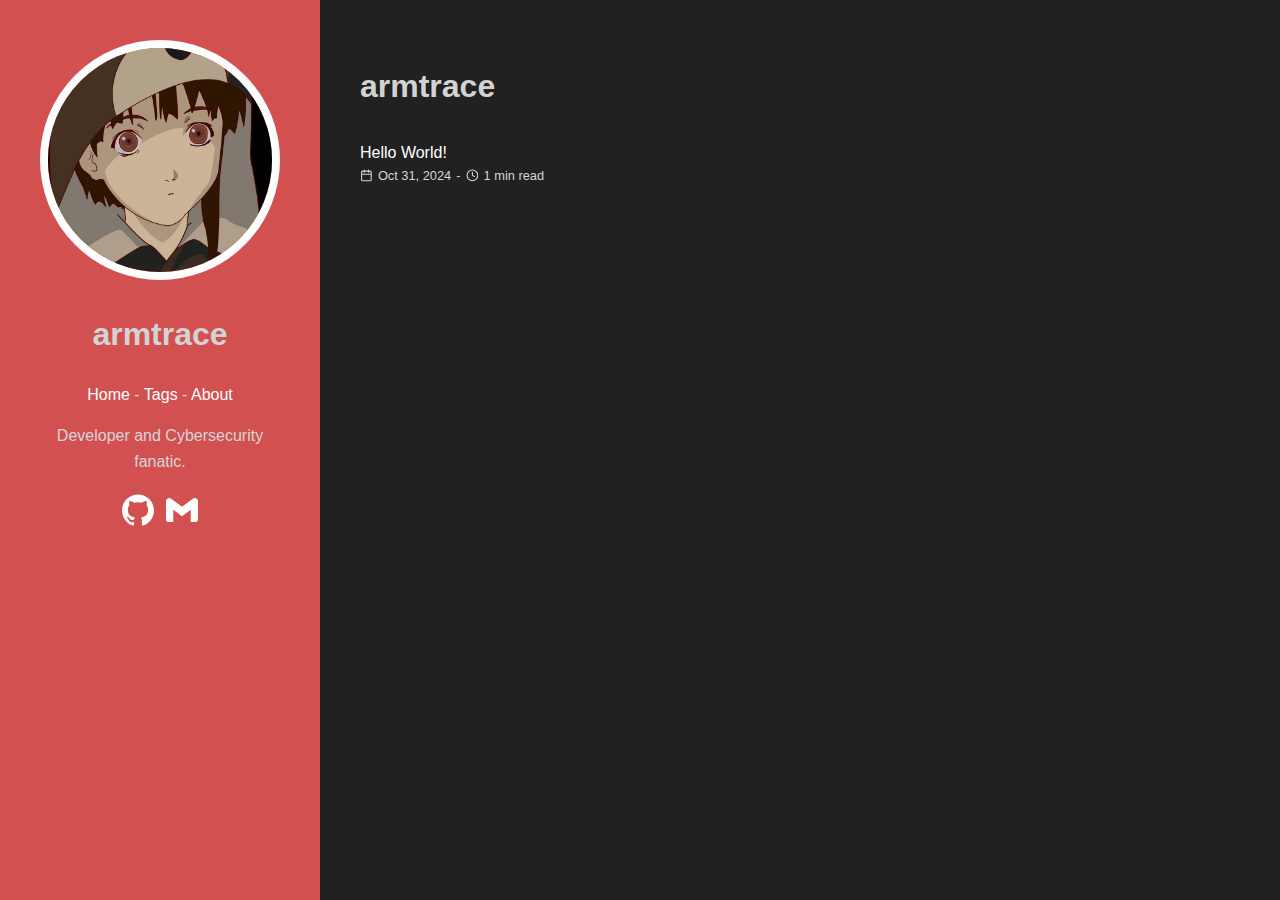
==== index.html @ 6c20aadb "Added everything for the start of my website." ====
<!doctype html>
<html lang="en-us">
  <head>
    <title>armtrace</title>
    <link rel="shortcut icon" href="/favicon.ico" />
    <meta charset="utf-8" />
    <meta name="generator" content="Hugo 0.131.0">
    <meta name="viewport" content="width=device-width, initial-scale=1" />
    <meta name="author" content="Joshua Gilliland" />
    <meta name="description" content="Developer and Cybersecurity fanatic." />
    <link rel="stylesheet" href="/css/main.min.a545955c4c2a15328ae3f208fda979c3a40146d5a6d4f95e0ab1a00e48cd1ff2.css" />
    <link rel="alternate" type="application/rss+xml" href="https://armtrace.dev/index.xml" title="armtrace">
    

    
  


    
  <meta name="twitter:card" content="summary">
  <meta name="twitter:title" content="armtrace">
  <meta name="twitter:description" content="Developer and Cybersecurity fanatic.">

    <meta property="og:url" content="https://armtrace.dev/">
  <meta property="og:site_name" content="armtrace">
  <meta property="og:title" content="armtrace">
  <meta property="og:description" content="Developer and Cybersecurity fanatic.">
  <meta property="og:locale" content="en_us">
  <meta property="og:type" content="website">

    <link rel="stylesheet" href="/css/custom.css">


  </head>
  <body>
    <header class="app-header">
      <a href="https://armtrace.dev/"><img class="app-header-avatar" src="/lain.jpg" alt="Joshua Gilliland" /></a>
      <span class="app-header-title">armtrace</span>
      <nav class="app-header-menu">
          <a class="app-header-menu-item" href="/">Home</a>
             - 
          
          <a class="app-header-menu-item" href="/tags/">Tags</a>
             - 
          
          <a class="app-header-menu-item" href="/about/">About</a>
      </nav>
      <p>Developer and Cybersecurity fanatic.</p>
      <div class="app-header-social">
        
          <a href="https://github.com/ARMtrace" target="_blank" rel="noreferrer noopener me">
            <svg class="icon icon-brand-github" viewBox="0 0 24 24" fill="currentColor"><title>GitHub</title><path d="M12 .297c-6.63 0-12 5.373-12 12 0 5.303 3.438 9.8 8.205 11.385.6.113.82-.258.82-.577 0-.285-.01-1.04-.015-2.04-3.338.724-4.042-1.61-4.042-1.61C4.422 18.07 3.633 17.7 3.633 17.7c-1.087-.744.084-.729.084-.729 1.205.084 1.838 1.236 1.838 1.236 1.07 1.835 2.809 1.305 3.495.998.108-.776.417-1.305.76-1.605-2.665-.3-5.466-1.332-5.466-5.93 0-1.31.465-2.38 1.235-3.22-.135-.303-.54-1.523.105-3.176 0 0 1.005-.322 3.3 1.23.96-.267 1.98-.399 3-.405 1.02.006 2.04.138 3 .405 2.28-1.552 3.285-1.23 3.285-1.23.645 1.653.24 2.873.12 3.176.765.84 1.23 1.91 1.23 3.22 0 4.61-2.805 5.625-5.475 5.92.42.36.81 1.096.81 2.22 0 1.606-.015 2.896-.015 3.286 0 .315.21.69.825.57C20.565 22.092 24 17.592 24 12.297c0-6.627-5.373-12-12-12"/></svg>
          </a>
        
          <a href="mailto:joshuagilliland941@gmail.com" target="_blank" rel="noreferrer noopener me">
            <svg class="icon icon-brand-gmail" viewBox="0 0 24 24" fill="currentColor"><title>Gmail</title><path d="M24 5.457v13.909c0 .904-.732 1.636-1.636 1.636h-3.819V11.73L12 16.64l-6.545-4.91v9.273H1.636A1.636 1.636 0 0 1 0 19.366V5.457c0-2.023 2.309-3.178 3.927-1.964L5.455 4.64 12 9.548l6.545-4.91 1.528-1.145C21.69 2.28 24 3.434 24 5.457z"/></svg>
          </a>
        
      </div>
    </header>
    <main class="app-container">
      
  <article>
    <h1>armtrace</h1>
    
    <ul class="posts-list">
      
        <li class="posts-list-item">
          <a class="posts-list-item-title" href="https://armtrace.dev/posts/my-first-post/">Hello World!</a>
          <span class="posts-list-item-description">
            <svg class="icon icon-calendar" viewBox="0 0 24 24" fill="none" stroke="currentColor" stroke-width="2" stroke-linecap="round" stroke-linejoin="round"><title>calendar</title><rect x="3" y="4" width="18" height="18" rx="2" ry="2"></rect><line x1="16" y1="2" x2="16" y2="6"></line><line x1="8" y1="2" x2="8" y2="6"></line><line x1="3" y1="10" x2="21" y2="10"></line></svg>
            Oct 31, 2024
            <span class="posts-list-item-separator">-</span>
            <svg class="icon icon-clock" viewBox="0 0 24 24" fill="none" stroke="currentColor" stroke-width="2" stroke-linecap="round" stroke-linejoin="round"><title>clock</title><circle cx="12" cy="12" r="10"></circle><polyline points="12 6 12 12 16 14"></polyline></svg>
            1 min read
          </span>
        </li>
      
    </ul>
    



  </article>

    </main>
  </body>
</html>
---- css/main.min.a545955c4c2a15328ae3f208fda979c3a40146d5a6d4f95e0ab1a00e48cd1ff2.css ----
*{box-sizing:border-box}html{line-height:1.6}body{margin:0;font-family:sans-serif;background:#212121;color:#d6d6d6}h1,h2,h3,h4,h5,h6{color:#d3d3d3}a{color:#fff;transition:color .35s;text-decoration:none}a:hover{color:#d3d3d3}code{font-family:monospace,monospace;font-size:1em;color:rgba(214,214,214,.8);text-size-adjust:100%;-ms-text-size-adjust:100%;-moz-text-size-adjust:100%;-webkit-text-size-adjust:100%}pre{font-size:1rem;line-height:1.2em;margin:0;overflow:auto}pre code{font-size:.8em}::selection{background:rgba(214,214,214,.25)}::-moz-selection{background:rgba(214,214,214,.25)}.app-header{padding:2.5em;background:#d35050;text-align:center}.app-header-avatar{width:15rem;height:15rem;border-radius:100%;border:.5rem solid #fff}.app-container{padding:2.5rem}.app-header-social{display:flex;align-items:center;justify-content:center;font-size:2em;color:#d3d3d3}.app-header-social a:not(:last-child){margin-right:.4em}.app-header-title{color:#d3d3d3;display:block;font-size:2em;margin:.67em 0;font-weight:700}@media(min-width:940px){.app-header{position:fixed;top:0;left:0;width:20rem;min-height:100vh}.app-container{max-width:65rem;margin-left:20rem}}.error-404{text-align:center}.error-404-title{text-transform:uppercase}.icon{display:inline-block;width:1em;height:1em;margin-top:-.125em}.pagination{display:block;list-style:none;padding:0;font-size:.8em;text-align:center;margin:3em 0}.page-item{display:inline-block}.page-item .page-link{display:flex;align-items:center;justify-content:center;width:1.8rem;height:1.8rem}.page-item.active .page-link{color:#d3d3d3;border-radius:2em;background:#fff}.post-title{color:#d3d3d3}.post-meta>div{display:flex;align-items:center;flex-wrap:wrap;gap:.2em;font-size:.8em}.post-meta>div>.icon{margin-right:.4em}.post-content>pre,.post-content .highlight{margin:1em 0}.post-content>pre,.post-content .highlight>pre,.post-content .highlight>div{border-left:.4em solid rgba(255,255,255,.8);padding:1em}.post-content blockquote{border-left:.4em solid rgba(255,255,255,.8);margin:1em 0;padding:.5em 1em;background:#d35050}.post-content blockquote p{margin:.5em 0}.post-content img{max-width:100%}.posts-list{padding:0}.posts-list-item{list-style:none;padding:.4em 0}.posts-list-item:not(:last-child){border-bottom:1px dashed rgba(255,255,255,.3)}.posts-list-item-description{display:flex;align-items:center;font-size:.8em}.posts-list-item-description>.icon{margin-right:.4em}.posts-list-item-separator{margin:0 .4em}.tag{display:inline-block;margin-right:.2em;padding:0 .6em;font-size:.9em;border-radius:.2em;white-space:nowrap;background:rgba(255,255,255,.1);transition:color .35s,background .35s}.tag:hover{transition:color .25s,background .05s;background:rgba(255,255,255,.3)}.tags-list{padding:0}.tags-list-item{display:flex;align-items:center;list-style:none;padding:.4em 0}.tags-list-item>.icon{margin-right:.4em}.tags-list-item:not(:last-child){border-bottom:1px dashed rgba(255,255,255,.3)}@media(min-width:450px){.tags-list{display:flex;flex-wrap:wrap}.tags-list-item{width:calc(50% - 1em)}.tags-list-item:nth-child(even){margin-left:1em}.tags-list-item:nth-last-child(2){border:none}}
---- css/custom.css ----
.float-right {
    float: right;
    margin: 0 0 10px 10px; /* Adjust as needed */
    width: 300px; /* Adjust size */
    height: auto;
  }
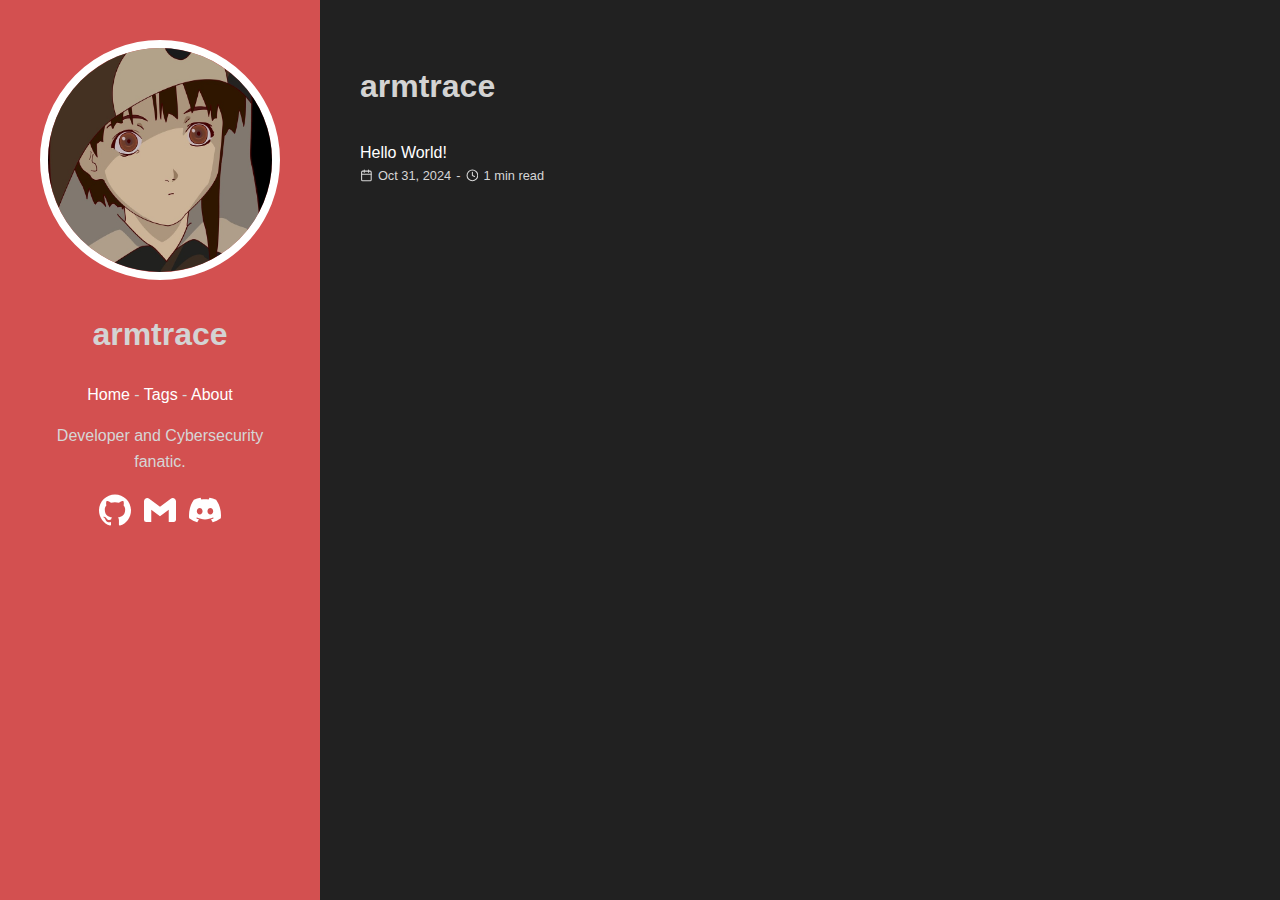
==== commit 8190ad63: "Add files via upload" ====
--- a/index.html
+++ b/index.html
@@ -56,6 +56,10 @@
             <svg class="icon icon-brand-gmail" viewBox="0 0 24 24" fill="currentColor"><title>Gmail</title><path d="M24 5.457v13.909c0 .904-.732 1.636-1.636 1.636h-3.819V11.73L12 16.64l-6.545-4.91v9.273H1.636A1.636 1.636 0 0 1 0 19.366V5.457c0-2.023 2.309-3.178 3.927-1.964L5.455 4.64 12 9.548l6.545-4.91 1.528-1.145C21.69 2.28 24 3.434 24 5.457z"/></svg>
           </a>
         
+          <a href="https://discord.gg/4tmzCvhJ4a" target="_blank" rel="noreferrer noopener me">
+            <svg class="icon icon-brand-discord" viewBox="0 0 24 24" fill="currentColor"><title>Discord</title><path d="M20.317 4.3698a19.7913 19.7913 0 00-4.8851-1.5152.0741.0741 0 00-.0785.0371c-.211.3753-.4447.8648-.6083 1.2495-1.8447-.2762-3.68-.2762-5.4868 0-.1636-.3933-.4058-.8742-.6177-1.2495a.077.077 0 00-.0785-.037 19.7363 19.7363 0 00-4.8852 1.515.0699.0699 0 00-.0321.0277C.5334 9.0458-.319 13.5799.0992 18.0578a.0824.0824 0 00.0312.0561c2.0528 1.5076 4.0413 2.4228 5.9929 3.0294a.0777.0777 0 00.0842-.0276c.4616-.6304.8731-1.2952 1.226-1.9942a.076.076 0 00-.0416-.1057c-.6528-.2476-1.2743-.5495-1.8722-.8923a.077.077 0 01-.0076-.1277c.1258-.0943.2517-.1923.3718-.2914a.0743.0743 0 01.0776-.0105c3.9278 1.7933 8.18 1.7933 12.0614 0a.0739.0739 0 01.0785.0095c.1202.099.246.1981.3728.2924a.077.077 0 01-.0066.1276 12.2986 12.2986 0 01-1.873.8914.0766.0766 0 00-.0407.1067c.3604.698.7719 1.3628 1.225 1.9932a.076.076 0 00.0842.0286c1.961-.6067 3.9495-1.5219 6.0023-3.0294a.077.077 0 00.0313-.0552c.5004-5.177-.8382-9.6739-3.5485-13.6604a.061.061 0 00-.0312-.0286zM8.02 15.3312c-1.1825 0-2.1569-1.0857-2.1569-2.419 0-1.3332.9555-2.4189 2.157-2.4189 1.2108 0 2.1757 1.0952 2.1568 2.419 0 1.3332-.9555 2.4189-2.1569 2.4189zm7.9748 0c-1.1825 0-2.1569-1.0857-2.1569-2.419 0-1.3332.9554-2.4189 2.1569-2.4189 1.2108 0 2.1757 1.0952 2.1568 2.419 0 1.3332-.946 2.4189-2.1568 2.4189Z"/></svg>
+          </a>
+        
       </div>
     </header>
     <main class="app-container">
